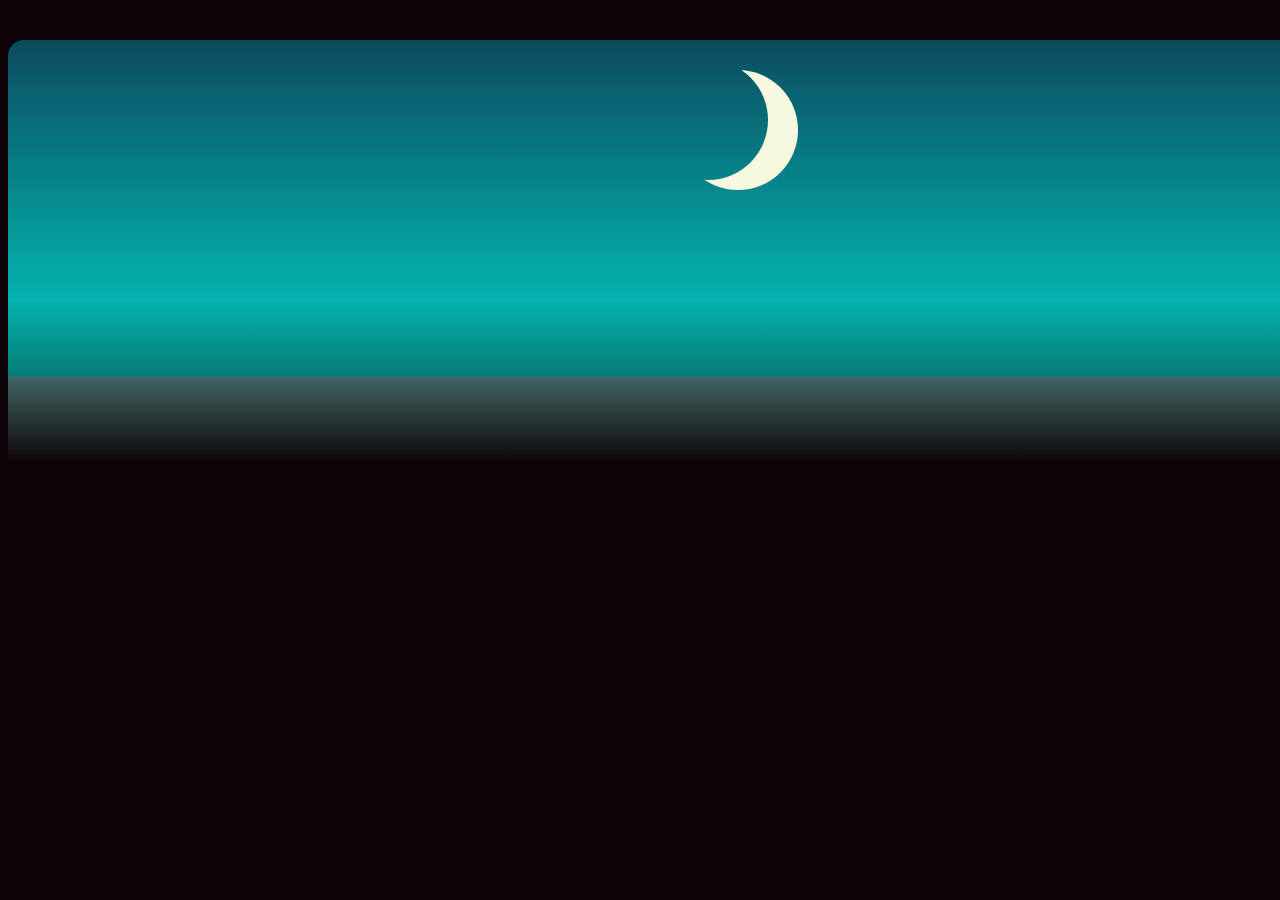
==== index.html @ bdc47f10 "ok" ====
<!DOCTYPE html>
<html lang="en">
<head>
    <meta charset="UTF-8">
    <meta http-equiv="X-UA-Compatible" content="IE=edge">
    <meta name="viewport" content="width=device-width, initial-scale=1.0">
    <title>css animation
    </title>
    <link rel="stylesheet" href="./index.css">
</head>
<body>
    <div id="marco">
        <div id="cielo"></div>
              <div id="luna"></div>
              <div id="gato"></div>
              <div id="muro"></div>
              <div id="edificios"></div>
      </div>
    
</body>
</html>
---- index.css ----
html{
    font-size:20px;
    margin:0;
    background: #0c0207;
    }
#marco{
    width: 1325px;
    height: 500px;
    margin: 0 auto;
    overflow: hidden;
    border-radius: 16px;
    margin-top: 2em;
    }

#cielo{
    border-radius: 16px;
    width: 1325px;
    height: 500px;
    background: linear-gradient(to bottom,  #0B4C5F 0%,#04B4AE 52%,#0c0207 100%); 
    position: absolute;
    z-index: -30;
    top: 0;
    margin-top: 2em;
    }

#edificios{
    background: url('https://res.cloudinary.com/pastelitos/image/upload/v1610526533/eva/edificiosOne_fsg7nx.svg');
    height: 500px; 
    width: 1325px;
    z-index: -10;
    top: 6.5em;
    background-position: 0px 0px;
    background-repeat: repeat-x;
    -webkit-animation: animar_edificios 120s linear infinite;
    -ms-animation: animar_edificios 120s linear infinite;
    -moz-animation: animar_edificios 120s linear infinite;
    position: absolute;
    }

/* Animacion edificios */

   @keyframes  animar_edificios {
        from { background-position: 0 0; }
        to { background-position: 100% 0; }
    }
    @-webkit-keyframes  animar_edificios {
        from { background-position: 0 0; }
        to { background-position: 100% 0; }
    }
    @-ms-keyframes  animar_edificios {
        from { background-position: 0 0; }
        to { background-position: 100% 0; }
    }
    @-moz-keyframes  animar_edificios {
        from { background-position: 0 0; }
        to { background-position: 100% 0; }
    }
   
#luna {
    width: 6em;
    height: 6em;
    -moz-border-radius: 50%;
    -webkit-border-radius: 50%;
    border-radius: 50%;
    -moz-box-shadow: 30px 10px 0 #F7F8E0;
    -webkit-box-shadow: 30px 10px 0 #F7F8E0;
    box-shadow: 30px 10px 0 #F7F8E0;
    margin-top: 1em;
    margin-left: 50%;
    position: absolute;
    z-index: -19;
    }

#muro{
    height: 23em;
    width: 100%;
    background: -moz-linear-gradient(top,  #416663 0%, #0c0207 19%); 
    background: -webkit-linear-gradient(top,  #416663 0%,#0c0207 19%); 
    background: linear-gradient(to bottom,  #416663 0%,#0c0207 19%); 
    bottom:0px; 
    }

#gato{
    background: url('https://res.cloudinary.com/pastelitos/image/upload/v1610526571/eva/gatito_pushui.svg');
    height: 297px; 
    width: 507.5px;
    margin-top: 2em;
    margin-left: 2em;
    z-index: 10;
    -webkit-animation: sprite-animation 1.2s steps(16,end) infinite;
    -moz-animation: sprite-animation 1.2s steps(16,end) infinite; 
    -ms-animation: sprite-animation 1.2s steps(16,end) infinite; 
    animation: sprite-animation 1.2s steps(16,end) infinite;
    }

@-webkit-keyframes sprite-animation { 
        from { background-position: 0 0; }
        to { background-position: -8120px 0; } 
    }

@-ms-keyframes sprite-animation { 
        from { background-position: 0 0; }
        to { background-position: -8120px 0; }
    }

@-moz-keyframes sprite-animation { 
        from { background-position: 0 0; }
        to { background-position: -8120px 0; }
    }

@keyframes sprite-animation { 
        from { background-position: 0 0; }
        to { background-position: -8120px 0; }
    }
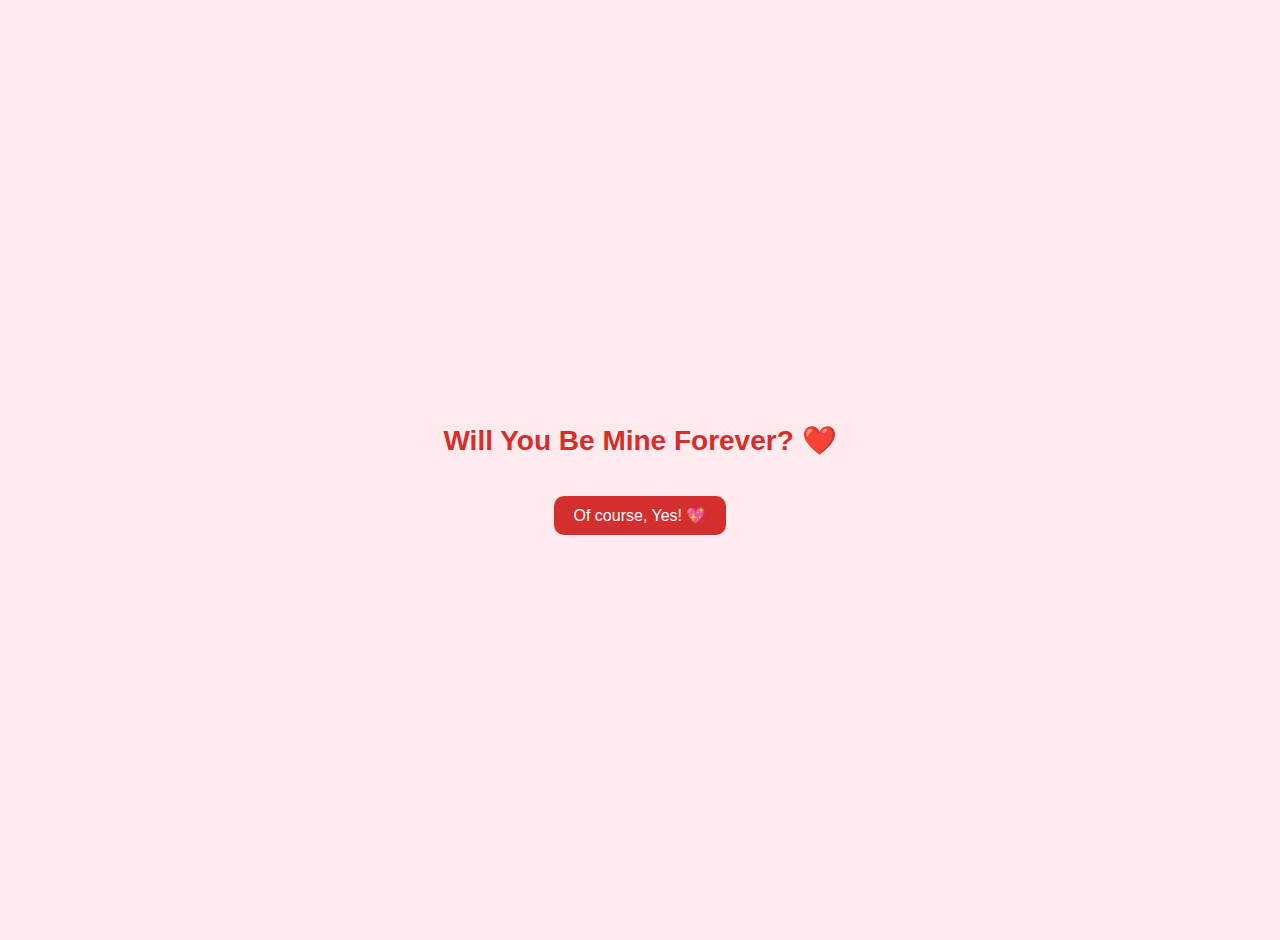
==== commit 66c335e0: "cards" ====
--- a/index.html
+++ b/index.html
@@ -2,20 +2,78 @@
 <html lang="en">
 <head>
     <meta charset="UTF-8">
-    <meta http-equiv="X-UA-Compatible" content="IE=edge">
     <meta name="viewport" content="width=device-width, initial-scale=1.0">
-    <title>css animation
-    </title>
-    <link rel="stylesheet" href="./index.css">
+    <title>Will You Be Mine??</title>
+    <style>
+        body {
+            display: flex;
+            justify-content: center;
+            align-items: center;
+            height: 100vh;
+            background-color: #ffebee;
+            font-family: 'Arial', sans-serif;
+            margin: 0;
+            flex-direction: column;
+            text-align: center;
+            padding: 20px;
+        }
+        .heading {
+            font-size: 28px;
+            font-weight: bold;
+            color: #d32f2f;
+        }
+        .btn {
+            background-color: #d32f2f;
+            color: white;
+            padding: 10px 20px;
+            border: none;
+            border-radius: 10px;
+            font-size: 16px;
+            cursor: pointer;
+            transition: 0.3s;
+            margin-top: 20px;
+            position: relative;
+            overflow: hidden;
+            animation: pulse 1.5s infinite;
+        }
+        .btn:hover {
+            background-color: #b71c1c;
+        }
+        @keyframes pulse {
+            0% { transform: scale(1); }
+            50% { transform: scale(1.1); }
+            100% { transform: scale(1); }
+        }
+        
+        /* Media Queries */
+        @media (max-width: 768px) {
+            .heading {
+                font-size: 24px;
+            }
+            .btn {
+                font-size: 14px;
+                padding: 8px 16px;
+            }
+        }
+
+        @media (max-width: 480px) {
+            .heading {
+                font-size: 20px;
+            }
+            .btn {
+                font-size: 12px;
+                padding: 6px 12px;
+            }
+        }
+    </style>
 </head>
 <body>
-    <div id="marco">
-        <div id="cielo"></div>
-              <div id="luna"></div>
-              <div id="gato"></div>
-              <div id="muro"></div>
-              <div id="edificios"></div>
-      </div>
-    
+    <h1 class="heading">Will You Be Mine Forever? ❤️</h1>
+    <button class="btn" onclick="redirectToPromisePage()">Of course, Yes! 💖</button>
+    <script>
+        function redirectToPromisePage() {
+            window.location.href = "promise.html";
+        }
+    </script>
 </body>
-</html>+</html>
